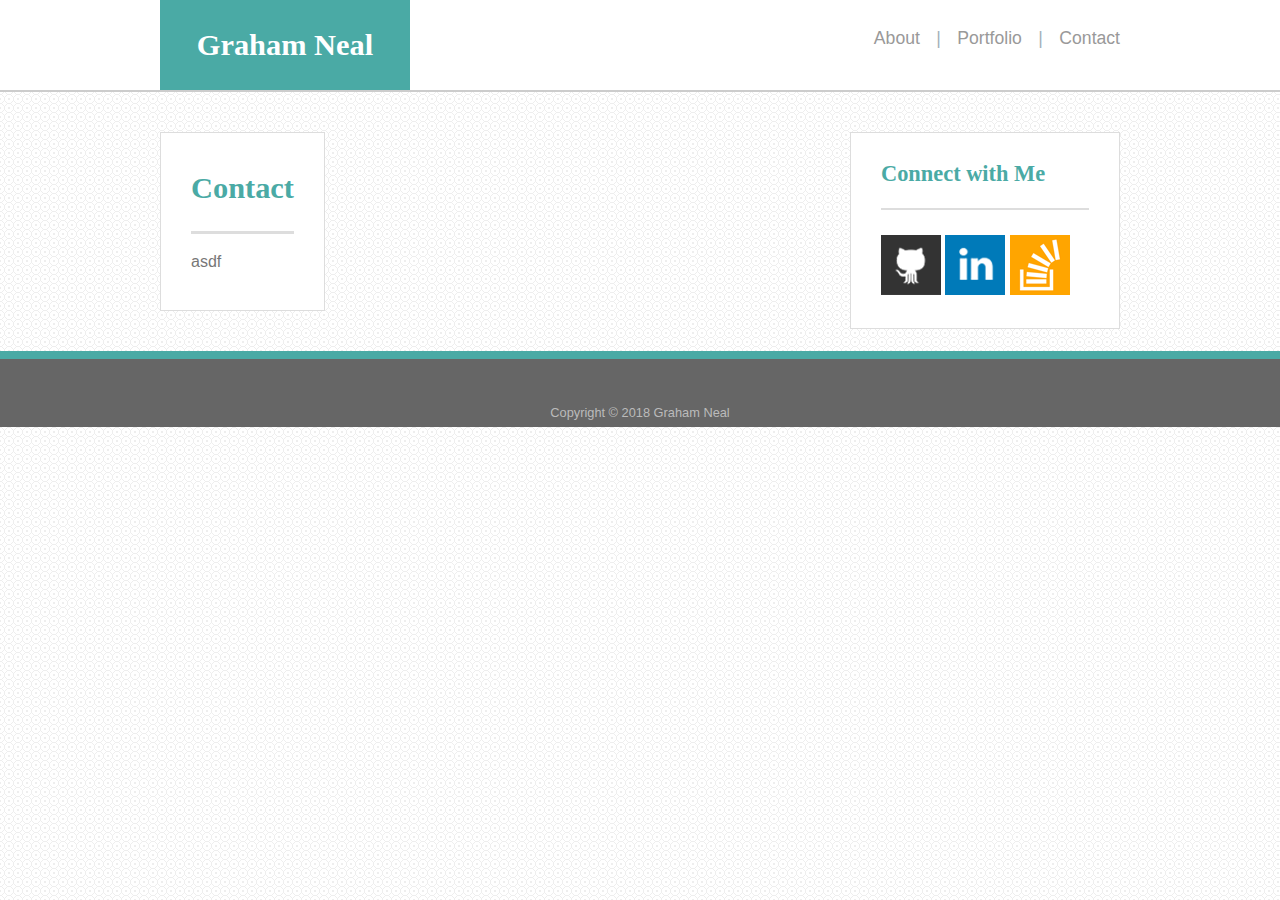
==== contact.html @ f72d176e "add images and style to portfolio" ====
<!DOCTYPE html>
<html lang="en">
<head>
    <meta charset="UTF-8">
    <meta name="viewport" content="width=device-width, initial-scale=1.0">
    <meta http-equiv="X-UA-Compatible" content="ie=edge">
    <link rel="stylesheet" href="assets/css/reset.css">
    <link rel="stylesheet" href="assets/css/style.css">
    <title>Graham Neal's Portfolio</title>
</head>
<body>
    <!-- Header -->
    <header>
        <div class="container">
            <div class="logo">
                <h1>Graham Neal</h1>
            </div>
            <!-- Navigation -->
            <nav>
                <ul>
                    <li>
                        <a href="index.html">About</a>
                    </li>
                    <li>
                        |
                    </li>
                    <li>
                        <a href="portfolio.html">Portfolio</a>
                    </li>
                    <li>
                        |
                    </li>
                    <li>
                        <a href="contact.html">Contact</a>
                    </li>
                </ul>
            </nav>
        </div>
    </header>
    <!-- Main Area -->
    <!-- <div class="sticky-bump"> -->
    <div class="container">
        <main>
            <section class="box">
                <h1>Contact</h1>
                <hr>
                asdf
            </section>
            <aside class="box">
                <h2>Connect with Me</h2>
                <hr>
                <ul>
                    <li>
                        <a href="https://github.com/jamesgneal/"><img src="assets/images/github_contact_thumb.png"></a>
                    </li>
                    <li>
                        <a href="https://www.linkedin.com/in/gneal/"><img src="assets/images/linkedin_contact_thumb.png"></a>
                    </li>
                    <li>
                        <a href="https://stackoverflow.com/users/9169741/graham-neal?tab=profile"><img src="assets/images/stackoverflow_contact_thumb.png"></a>
                    </li>
                </ul>
            </aside>
        </main>
    </div>
    <!-- </div> -->
    <!-- Footer -->
    <footer>
        <p>Copyright &copy; 2018 Graham Neal</p>
    </footer>
</body>
</html>
---- assets/css/style.css ----
/* universal */
html {
    font-family: 'Arial', 'Helvetica Neue', Helvetica, sans-serif;
    background-image: url("../images/stacked_circles.png");
    background-repeat: repeat;
}

h1, h2, h3, h4 {
    font-family: 'Georgia', Times, 'Times New Roman', serif;
}

h1 {
    font-size: 1.9rem;
    font-weight: 600;
}

h2 {
    font-size: 1.4rem;
    font-weight: 600;
}

li h2 {
    text-decoration: none;
    color: #fff;
    font-weight: 400;
}

.container {
    clear: both;
    max-width: 960px;
    margin-left: auto;
    margin-right: auto;
}

li {
    display: inline-block;
}

.box {
    background-color: #fff;
    border: #ddd solid 1px;
}

a:hover {
    text-decoration: underline;
    color: #4aaaa5;
    color: #275c59;
}

a:visited {
    color: #275c59;
}

/* .sticky-bump {
    min-height: calc(100vh - 70px);
  }
 */

/* header */

header {
    height: 90px;
    background-color: #fff;
    border-bottom: #ccc solid 2px;
    overflow: hidden;
    margin-bottom: 40px;
}

.logo {
    float: left;
    width: 250px;
    height: 100px;
    color: #fff;
    background-color: #4aaaa5;
    text-align: center;
    padding-top: 30px;
}

nav {
    float: right;
    /* display: inline-block; */
    padding-top: 30px;
}

nav ul li {
    margin-left: 12px;
    color: #A3B0BA;
    font-size: 1.1rem;
}

nav ul li a {
    color: #999;
    text-decoration: none;
}

/* main */

/* section */

#profile-picture {
    /* display: inline-block; */
    float: left;
    padding-right: 27px;
    padding-top: 10px;
}

section {
    max-width: 588px;
    float: left;
    padding: 40px 30px;
    color: #777;
    margin-bottom: 40px;
    /* background-color: #fff;
    border: #ddd solid 1px; */
}

p {
    display: inline;
    line-height: 2.25;
}

section p::first-line {
    line-height: normal;
}

section h1 {
    color: #4aaaa5;
    padding-bottom: 20px;
}

section hr {
    margin-bottom: 20px;
    border-style: solid; 
    border-color: #ddd; 
    border-width: 3px 0 0 0; 
}

/* portfolio list visual balance */

.floater {
    float: right;
}

/* portfolio */

main ul li a:hover {
    text-decoration: none;
}

li div {
    height: 205px;
    width: 275px;
    margin-top: 20px;
    margin-bottom: 30px;
    overflow: hidden;
}

#hangman {
    background-image: url("../images/hangman.jpg");
}

#rpg {
    background-image: url("../images/rpg.jpg");
}

#trivia {
    background-image: url("../images/trivia.jpg");
}

#rutgers {
    background-image: url("../images/rutgers.jpg");
}

#rps {
    background-image: url("../images/rps.jpg");
}

.piece-title {
    text-align: center;
    height: 40px;
    padding-top: 20px;
    width: 275px;
    margin-top: 135px;
    background-color: #4aaaa5;
}

/* aside */

aside {
    width: 208px;
    float: right;
    padding: 30px;
}

aside h2 {
    color: #4aaaa5;
    padding-bottom: 15px;
}

aside hr {  
    margin-bottom: 25px;
    border-style: solid; 
    border-color: #ddd; 
    border-width: 2px 0 0 0;
}

/* aside ul {
    text-align: center;

}

aside li {
    margin: 2px;
} */

/* footer */

footer {
    clear: both; 
    height: 28px;
    border-top: #4aaaa5 8px solid;
    background-color: #666;
    text-align: center;
    font-size: .8rem;
    color: #bbb;
    padding-top: 40px;
}
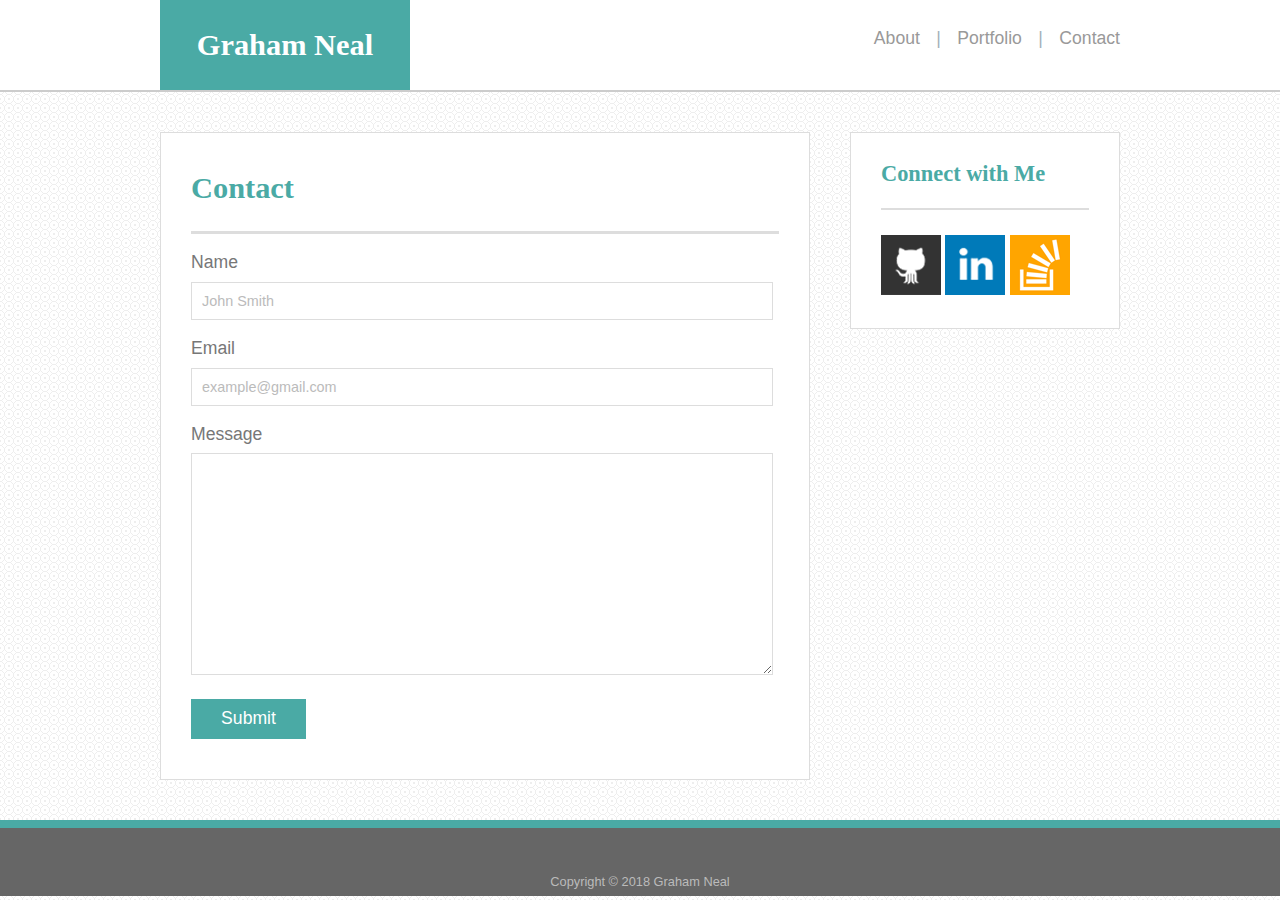
==== commit eb1bd9de: "add contact form and styling, clean up css" ====
--- a/contact.html
+++ b/contact.html
@@ -44,7 +44,27 @@
             <section class="box">
                 <h1>Contact</h1>
                 <hr>
-                asdf
+                <form action="#" method="post">
+                    <div class="contact">
+                        <label for="name">Name</label>
+                        <br>
+                        <input type="text" id="name" name="visitor_name" value="John Smith">
+                    </div>
+                    <div class="contact">
+                        <label for="email">Email</label>
+                        <br>
+                        <input type="email" id="email" name="visitor_email" value="example@gmail.com">
+                    </div>
+                    <div class="contact">
+                        <label for="msg">Message</label>
+                        <br>
+                        <textarea id="msg" name="visitor_message"></textarea>
+                    </div>
+                    <div class="button">
+                        <button type="submit">Submit</button>
+                    </div>
+                </form>
+                
             </section>
             <aside class="box">
                 <h2>Connect with Me</h2>
--- a/assets/css/style.css
+++ b/assets/css/style.css
@@ -1,4 +1,5 @@
 /* universal */
+
 html {
     font-family: 'Arial', 'Helvetica Neue', Helvetica, sans-serif;
     background-image: url("../images/stacked_circles.png");
@@ -50,11 +51,6 @@
 a:visited {
     color: #275c59;
 }
-
-/* .sticky-bump {
-    min-height: calc(100vh - 70px);
-  }
- */
 
 /* header */
 
@@ -78,7 +74,6 @@
 
 nav {
     float: right;
-    /* display: inline-block; */
     padding-top: 30px;
 }
 
@@ -98,20 +93,17 @@
 /* section */
 
 #profile-picture {
-    /* display: inline-block; */
     float: left;
     padding-right: 27px;
     padding-top: 10px;
 }
 
 section {
-    max-width: 588px;
+    width: 588px;
     float: left;
     padding: 40px 30px;
     color: #777;
     margin-bottom: 40px;
-    /* background-color: #fff;
-    border: #ddd solid 1px; */
 }
 
 p {
@@ -133,6 +125,43 @@
     border-style: solid; 
     border-color: #ddd; 
     border-width: 3px 0 0 0; 
+}
+
+/* contact */
+
+form {
+    width: 560px;
+}
+
+input, textarea {
+    font-family: Arial, Helvetica, sans-serif;
+    font-size: 0.9rem;
+    color: #bbb;
+    width: 560px;
+    border: 1px solid #ddd;
+    padding: 10px;
+    margin: 10px 30px 20px 0;
+}
+
+textarea {
+    height: 200px;
+}
+
+.contact {
+    font-family: Arial, Helvetica, sans-serif;
+    font-size: 1.1rem;
+    color: #777;
+    font-weight: 100;
+}
+
+button {
+    height: 40px;
+    width: 115px;
+    background-color: #4aaaa5;
+    color: #fff;
+    border: none;
+    font-size: 1.1rem;
+
 }
 
 /* portfolio list visual balance */
@@ -203,15 +232,6 @@
     border-color: #ddd; 
     border-width: 2px 0 0 0;
 }
-
-/* aside ul {
-    text-align: center;
-
-}
-
-aside li {
-    margin: 2px;
-} */
 
 /* footer */
 
